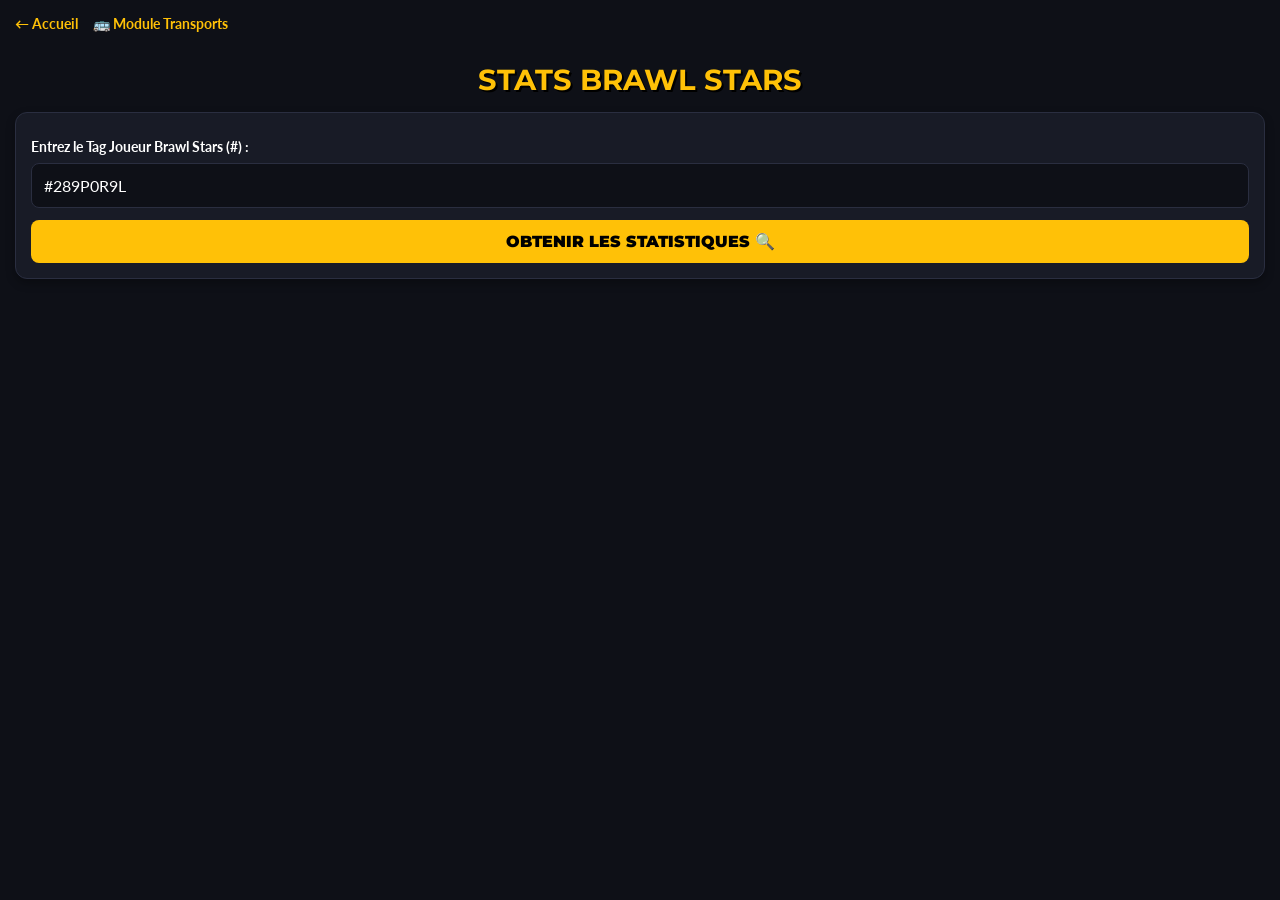
==== brawlstars/stats.html @ cb13afaa "Rename stats.html to brawlstars/stats.html" ====
<!DOCTYPE html>
<html lang="fr">
<head>
  <meta charset="UTF-8">
  <meta name="viewport" content="width=device-width, initial-scale=1.0">
  <title>Brawl Stars Stats - Vogel Officiel</title>
  
  <!-- Polices Google Fonts -->
  <link rel="preconnect" href="https://fonts.googleapis.com">
  <link rel="preconnect" href="https://fonts.gstatic.com" crossorigin>
  <link href="https://fonts.googleapis.com/css2?family=Montserrat:wght@700;900&family=Lato:wght@400;700&display=swap" rel="stylesheet">

  <style>
    :root {
      --bg-color: #0e1017;
      --card-bg: #181b26;
      --text-color: #ffffff;
      --primary-color: #FFC107;
      --primary-dark: #FF9800;
      --border-color: #2a2e40;
    }

    * { box-sizing: border-box; }

    body {
      font-family: 'Lato', sans-serif;
      background-color: var(--bg-color);
      color: var(--text-color);
      margin: 0;
      padding: 15px;
    }

    header { text-align: center; padding: 15px 0; }
    h1 { 
      font-family: 'Montserrat', sans-serif; 
      color: var(--primary-color); 
      margin: 0; 
      font-size: 1.8rem; 
      text-transform: uppercase; 
      text-shadow: 2px 2px #000; 
    }

    .nav-container {
      display: flex;
      gap: 15px;
      margin-bottom: 15px;
      flex-wrap: wrap;
    }

    .nav-link {
      color: var(--primary-color);
      text-decoration: none;
      font-weight: bold;
      font-size: 14px;
    }

    .card {
      background-color: var(--card-bg);
      padding: 15px;
      border-radius: 12px;
      border: 1px solid var(--border-color);
      box-shadow: 0 4px 10px rgba(0,0,0,0.3);
      margin-bottom: 20px;
    }

    label { display: block; margin-top: 10px; font-weight: bold; font-size: 14px; }

    input, select, button {
      width: 100%;
      padding: 12px;
      margin-top: 8px;
      border-radius: 8px;
      border: 1px solid var(--border-color);
      background-color: #0e1017;
      color: #FFF;
      font-size: 16px;
      font-family: 'Lato', sans-serif;
    }

    .btn {
      background-color: var(--primary-color);
      color: #000;
      font-weight: 900;
      border: none;
      cursor: pointer;
      margin-top: 12px;
      text-transform: uppercase;
      font-family: 'Montserrat', sans-serif;
    }

    .btn:active { background-color: var(--primary-dark); }

    /* Affichage de la carte de profil */
    .profile-card {
      display: none;
      background: linear-gradient(135deg, #1f2333 0%, #12141d 100%);
      border: 2px solid var(--primary-color);
      border-radius: 16px;
      padding: 20px;
      margin-top: 15px;
    }

    .profile-header {
      display: flex;
      align-items: center;
      gap: 15px;
      border-bottom: 1px solid var(--border-color);
      padding-bottom: 15px;
    }

    .profile-avatar {
      width: 65px;
      height: 65px;
      border-radius: 50%;
      border: 3px solid var(--primary-color);
      background-size: cover;
      background-position: center;
      background-color: #222;
      flex-shrink: 0;
      display: flex;
      align-items: center;
      justify-content: center;
      font-size: 28px;
    }

    .profile-info h2 {
      margin: 0;
      font-size: 1.4rem;
      color: #FFF;
      font-family: 'Montserrat', sans-serif;
      border: none;
      padding: 0;
    }

    .profile-tag {
      font-size: 0.9rem;
      color: var(--primary-color);
      font-weight: bold;
    }

    .stats-grid {
      display: grid;
      grid-template-columns: repeat(2, 1fr);
      gap: 10px;
      margin-top: 15px;
    }

    .stat-item {
      background-color: #0e1017;
      padding: 12px;
      border-radius: 8px;
      border: 1px solid var(--border-color);
      text-align: center;
    }

    .stat-title { font-size: 0.8rem; color: #aaa; display: block; }
    .stat-value { font-size: 1.1rem; font-weight: bold; color: #fff; margin-top: 4px; }

    /* Liste des Brawlers */
    .brawlers-title {
      margin-top: 20px;
      font-family: 'Montserrat', sans-serif;
      font-size: 1.1rem;
      color: var(--primary-color);
    }

    .brawlers-grid {
      display: grid;
      grid-template-columns: repeat(auto-fill, minmax(90px, 1fr));
      gap: 10px;
      margin-top: 10px;
      max-height: 280px;
      overflow-y: auto;
      padding-right: 5px;
    }

    .brawler-card {
      background: #0e1017;
      border: 1px solid var(--border-color);
      border-radius: 8px;
      padding: 8px;
      text-align: center;
    }

    .brawler-name { font-size: 0.75rem; font-weight: bold; color: #FFF; display: block; overflow: hidden; text-overflow: ellipsis; white-space: nowrap; }
    .brawler-trophies { font-size: 0.85rem; color: #FFC107; font-weight: bold; }

    .loader {
      display: none;
      text-align: center;
      margin: 15px 0;
      font-weight: bold;
      color: var(--primary-color);
    }

    .error-msg {
      display: none;
      color: #ff5252;
      font-weight: bold;
      margin-top: 10px;
      text-align: center;
      font-size: 14px;
    }
  </style>
</head>
<body>

  <div class="nav-container">
    <a href="../index.html" class="nav-link">← Accueil</a>
    <a href="../transports/bus.html" class="nav-link">🚌 Module Transports</a>
  </div>

  <header>
    <h1>Stats Brawl Stars</h1>
  </header>

  <div class="card">
    <label for="playerTag">Entrez le Tag Joueur Brawl Stars (#) :</label>
    <input type="text" id="playerTag" placeholder="Ex: #289P0R9L" value="#289P0R9L">
    <button id="btnFetchStats" class="btn">Obtenir les statistiques 🔍</button>
    
    <div id="loader" class="loader">Recherche du profil en cours... ⏳</div>
    <div id="errorMsg" class="error-msg"></div>
  </div>

  <!-- Profil Joueur -->
  <div id="profileCard" class="profile-card">
    <div class="profile-header">
      <div id="profileAvatar" class="profile-avatar">🏆</div>
      <div class="profile-info">
        <h2 id="playerName">Pseudo</h2>
        <span id="playerTagDisplay" class="profile-tag">#TAG</span>
      </div>
    </div>

    <div class="stats-grid">
      <div class="stat-item">
        <span class="stat-title">Trophées Actuels</span>
        <div id="trophies" class="stat-value">0 🏆</div>
      </div>
      <div class="stat-item">
        <span class="stat-title">Record de Trophées</span>
        <div id="highestTrophies" class="stat-value">0 🏆</div>
      </div>
      <div class="stat-item">
        <span class="stat-title">Victoires 3v3</span>
        <div id="v3v3" class="stat-value">0 ⚔️</div>
      </div>
      <div class="stat-item">
        <span class="stat-title">Victoires Solo/Duo</span>
        <div id="showdownWins" class="stat-value">0 👑</div>
      </div>
      <div class="stat-item" style="grid-column: span 2;">
        <span class="stat-title">Club Actuel</span>
        <div id="clubName" class="stat-value">Aucun</div>
      </div>
    </div>

    <div class="brawlers-title">Top Brawlers débloqués :</div>
    <div id="brawlersGrid" class="brawlers-grid"></div>
  </div>

  <script>
    const playerTagInput = document.getElementById('playerTag');
    const btnFetchStats = document.getElementById('btnFetchStats');
    const loader = document.getElementById('loader');
    const errorMsg = document.getElementById('errorMsg');
    const profileCard = document.getElementById('profileCard');

    const playerName = document.getElementById('playerName');
    const playerTagDisplay = document.getElementById('playerTagDisplay');
    const profileAvatar = document.getElementById('profileAvatar');
    const trophies = document.getElementById('trophies');
    const highestTrophies = document.getElementById('highestTrophies');
    const v3v3 = document.getElementById('v3v3');
    const showdownWins = document.getElementById('showdownWins');
    const clubName = document.getElementById('clubName');
    const brawlersGrid = document.getElementById('brawlersGrid');

    btnFetchStats.addEventListener('click', fetchPlayerStats);

    async function fetchPlayerStats() {
      let tag = playerTagInput.value.trim().toUpperCase();
      if (!tag) return;
      if (!tag.startsWith('#')) tag = '#' + tag;

      errorMsg.style.display = 'none';
      profileCard.style.display = 'none';
      loader.style.display = 'block';

      const cleanTag = tag.replace('#', '');

      try {
        const response = await fetch(`https://api.brawlify.com/v1/player/${cleanTag}`);
        
        if (!response.ok) {
          throw new Error("Impossible de trouver ce joueur.");
        }

        const data = await response.json();
        loader.style.display = 'none';
        
        playerName.innerText = data.name || "Joueur";
        playerTagDisplay.innerText = data.tag || tag;
        trophies.innerText = (data.trophies || 0).toLocaleString() + " 🏆";
        highestTrophies.innerText = (data.highestTrophies || 0).toLocaleString() + " 🏆";
        v3v3.innerText = (data["3vs3Victories"] || 0).toLocaleString() + " ⚔️";
        
        const soloDuo = (data.soloVictories || 0) + (data.duoVictories || 0);
        showdownWins.innerText = soloDuo.toLocaleString() + " 👑";

        clubName.innerText = data.club ? data.club.name : "Aucun Club";

        if (data.icon && data.icon.id) {
          profileAvatar.style.backgroundImage = `url('https://cdn.brawlify.com/profile/${data.icon.id}.png')`;
          profileAvatar.innerText = '';
        } else {
          profileAvatar.style.backgroundImage = 'none';
          profileAvatar.innerText = '🏆';
        }

        brawlersGrid.innerHTML = '';
        if (data.brawlers && data.brawlers.length > 0) {
          const sortedBrawlers = data.brawlers.sort((a, b) => b.trophies - a.trophies);

          sortedBrawlers.forEach(brawler => {
            const card = document.createElement('div');
            card.className = 'brawler-card';
            card.innerHTML = `
              <span class="brawler-name">${brawler.name}</span>
              <span class="brawler-trophies">${brawler.trophies} 🏆</span>
            `;
            brawlersGrid.appendChild(card);
          });
        }

        profileCard.style.display = 'block';

      } catch (err) {
        loader.style.display = 'none';
        errorMsg.innerText = "⚠️ Joueur non trouvé ou erreur de connexion API.";
        errorMsg.style.display = 'block';
      }
    }
  </script>
</body>
</html>
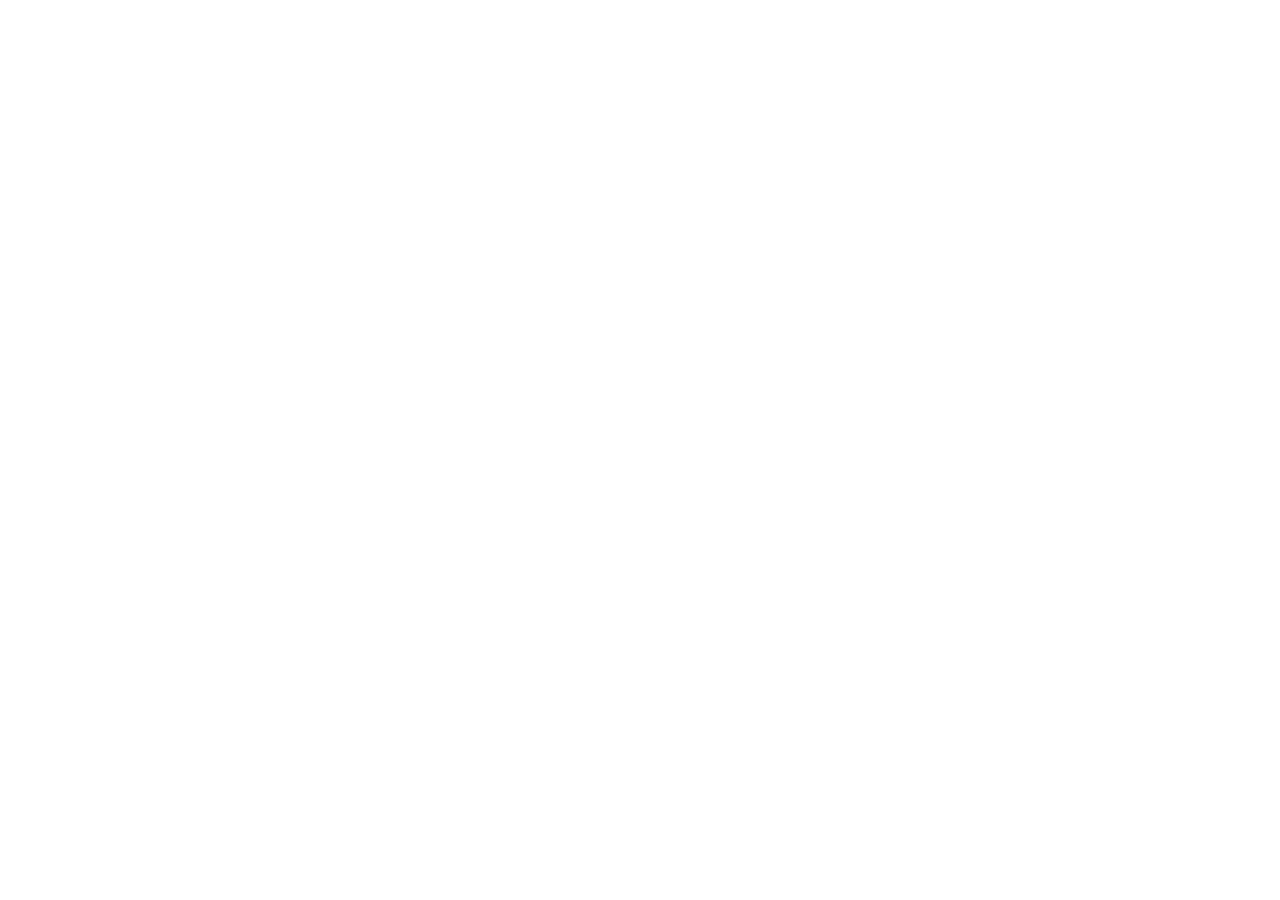
==== commit 40022c86: "Update stats.html" ====
--- a/brawlstars/stats.html
+++ b/brawlstars/stats.html
@@ -3,12 +3,14 @@
 <head>
   <meta charset="UTF-8">
   <meta name="viewport" content="width=device-width, initial-scale=1.0">
-  <title>Brawl Stars Stats - Vogel Officiel</title>
+  <title>Redirection Brawl Stats - Vogel Officiel</title>
   
-  <!-- Polices Google Fonts -->
+  <!-- Redirection HTML instantanée -->
+  <meta http-equiv="refresh" content="0; url=https://brawlstats.net/player/2LVLJUU9CG">
+
   <link rel="preconnect" href="https://fonts.googleapis.com">
   <link rel="preconnect" href="https://fonts.gstatic.com" crossorigin>
-  <link href="https://fonts.googleapis.com/css2?family=Montserrat:wght@700;900&family=Lato:wght@400;700&display=swap" rel="stylesheet">
+  <link href="https://fonts.googleapis.com/css2?family=Lato:wght@400;700&display=swap" rel="stylesheet">
 
   <style>
     :root {
@@ -16,7 +18,6 @@
       --card-bg: #181b26;
       --text-color: #ffffff;
       --primary-color: #FFC107;
-      --primary-dark: #FF9800;
       --border-color: #2a2e40;
     }
 
@@ -27,321 +28,72 @@
       background-color: var(--bg-color);
       color: var(--text-color);
       margin: 0;
-      padding: 15px;
-    }
-
-    header { text-align: center; padding: 15px 0; }
-    h1 { 
-      font-family: 'Montserrat', sans-serif; 
-      color: var(--primary-color); 
-      margin: 0; 
-      font-size: 1.8rem; 
-      text-transform: uppercase; 
-      text-shadow: 2px 2px #000; 
-    }
-
-    .nav-container {
+      padding: 20px;
       display: flex;
-      gap: 15px;
-      margin-bottom: 15px;
-      flex-wrap: wrap;
-    }
-
-    .nav-link {
-      color: var(--primary-color);
-      text-decoration: none;
-      font-weight: bold;
-      font-size: 14px;
+      justify-content: center;
+      align-items: center;
+      min-height: 100vh;
     }
 
     .card {
       background-color: var(--card-bg);
-      padding: 15px;
+      padding: 25px;
       border-radius: 12px;
       border: 1px solid var(--border-color);
+      text-align: center;
+      max-width: 400px;
+      width: 100%;
       box-shadow: 0 4px 10px rgba(0,0,0,0.3);
+    }
+
+    h1 {
+      font-size: 1.4rem;
+      color: var(--primary-color);
+      margin-top: 0;
+    }
+
+    p {
+      font-size: 15px;
       margin-bottom: 20px;
     }
 
-    label { display: block; margin-top: 10px; font-weight: bold; font-size: 14px; }
-
-    input, select, button {
+    .btn {
+      display: block;
       width: 100%;
       padding: 12px;
-      margin-top: 8px;
+      background-color: #2196F3;
+      color: #ffffff;
+      font-weight: bold;
+      text-decoration: none;
       border-radius: 8px;
-      border: 1px solid var(--border-color);
-      background-color: #0e1017;
-      color: #FFF;
-      font-size: 16px;
-      font-family: 'Lato', sans-serif;
+      box-sizing: border-box;
     }
 
-    .btn {
-      background-color: var(--primary-color);
-      color: #000;
-      font-weight: 900;
-      border: none;
-      cursor: pointer;
-      margin-top: 12px;
-      text-transform: uppercase;
-      font-family: 'Montserrat', sans-serif;
-    }
-
-    .btn:active { background-color: var(--primary-dark); }
-
-    /* Affichage de la carte de profil */
-    .profile-card {
-      display: none;
-      background: linear-gradient(135deg, #1f2333 0%, #12141d 100%);
-      border: 2px solid var(--primary-color);
-      border-radius: 16px;
-      padding: 20px;
+    .nav-link {
+      display: inline-block;
       margin-top: 15px;
-    }
-
-    .profile-header {
-      display: flex;
-      align-items: center;
-      gap: 15px;
-      border-bottom: 1px solid var(--border-color);
-      padding-bottom: 15px;
-    }
-
-    .profile-avatar {
-      width: 65px;
-      height: 65px;
-      border-radius: 50%;
-      border: 3px solid var(--primary-color);
-      background-size: cover;
-      background-position: center;
-      background-color: #222;
-      flex-shrink: 0;
-      display: flex;
-      align-items: center;
-      justify-content: center;
-      font-size: 28px;
-    }
-
-    .profile-info h2 {
-      margin: 0;
-      font-size: 1.4rem;
-      color: #FFF;
-      font-family: 'Montserrat', sans-serif;
-      border: none;
-      padding: 0;
-    }
-
-    .profile-tag {
-      font-size: 0.9rem;
-      color: var(--primary-color);
-      font-weight: bold;
-    }
-
-    .stats-grid {
-      display: grid;
-      grid-template-columns: repeat(2, 1fr);
-      gap: 10px;
-      margin-top: 15px;
-    }
-
-    .stat-item {
-      background-color: #0e1017;
-      padding: 12px;
-      border-radius: 8px;
-      border: 1px solid var(--border-color);
-      text-align: center;
-    }
-
-    .stat-title { font-size: 0.8rem; color: #aaa; display: block; }
-    .stat-value { font-size: 1.1rem; font-weight: bold; color: #fff; margin-top: 4px; }
-
-    /* Liste des Brawlers */
-    .brawlers-title {
-      margin-top: 20px;
-      font-family: 'Montserrat', sans-serif;
-      font-size: 1.1rem;
-      color: var(--primary-color);
-    }
-
-    .brawlers-grid {
-      display: grid;
-      grid-template-columns: repeat(auto-fill, minmax(90px, 1fr));
-      gap: 10px;
-      margin-top: 10px;
-      max-height: 280px;
-      overflow-y: auto;
-      padding-right: 5px;
-    }
-
-    .brawler-card {
-      background: #0e1017;
-      border: 1px solid var(--border-color);
-      border-radius: 8px;
-      padding: 8px;
-      text-align: center;
-    }
-
-    .brawler-name { font-size: 0.75rem; font-weight: bold; color: #FFF; display: block; overflow: hidden; text-overflow: ellipsis; white-space: nowrap; }
-    .brawler-trophies { font-size: 0.85rem; color: #FFC107; font-weight: bold; }
-
-    .loader {
-      display: none;
-      text-align: center;
-      margin: 15px 0;
-      font-weight: bold;
-      color: var(--primary-color);
-    }
-
-    .error-msg {
-      display: none;
-      color: #ff5252;
-      font-weight: bold;
-      margin-top: 10px;
-      text-align: center;
-      font-size: 14px;
+      color: #aaa;
+      text-decoration: none;
+      font-size: 13px;
     }
   </style>
 </head>
 <body>
 
-  <div class="nav-container">
-    <a href="../index.html" class="nav-link">← Accueil</a>
-    <a href="../transports/bus.html" class="nav-link">🚌 Module Transports</a>
-  </div>
+  <div class="card">
+    <h1>Redirection en cours... ⏳</h1>
+    <p>Vous allez être redirigé vers le profil Brawl Stats du joueur <strong>#2LVLJUU9CG</strong>.</p>
+    
+    <a href="https://brawlstats.net/player/2LVLJUU9CG" class="btn">
+      Cliquer ici si la redirection ne se fait pas
+    </a>
 
-  <header>
-    <h1>Stats Brawl Stars</h1>
-  </header>
-
-  <div class="card">
-    <label for="playerTag">Entrez le Tag Joueur Brawl Stars (#) :</label>
-    <input type="text" id="playerTag" placeholder="Ex: #289P0R9L" value="#289P0R9L">
-    <button id="btnFetchStats" class="btn">Obtenir les statistiques 🔍</button>
-    
-    <div id="loader" class="loader">Recherche du profil en cours... ⏳</div>
-    <div id="errorMsg" class="error-msg"></div>
-  </div>
-
-  <!-- Profil Joueur -->
-  <div id="profileCard" class="profile-card">
-    <div class="profile-header">
-      <div id="profileAvatar" class="profile-avatar">🏆</div>
-      <div class="profile-info">
-        <h2 id="playerName">Pseudo</h2>
-        <span id="playerTagDisplay" class="profile-tag">#TAG</span>
-      </div>
-    </div>
-
-    <div class="stats-grid">
-      <div class="stat-item">
-        <span class="stat-title">Trophées Actuels</span>
-        <div id="trophies" class="stat-value">0 🏆</div>
-      </div>
-      <div class="stat-item">
-        <span class="stat-title">Record de Trophées</span>
-        <div id="highestTrophies" class="stat-value">0 🏆</div>
-      </div>
-      <div class="stat-item">
-        <span class="stat-title">Victoires 3v3</span>
-        <div id="v3v3" class="stat-value">0 ⚔️</div>
-      </div>
-      <div class="stat-item">
-        <span class="stat-title">Victoires Solo/Duo</span>
-        <div id="showdownWins" class="stat-value">0 👑</div>
-      </div>
-      <div class="stat-item" style="grid-column: span 2;">
-        <span class="stat-title">Club Actuel</span>
-        <div id="clubName" class="stat-value">Aucun</div>
-      </div>
-    </div>
-
-    <div class="brawlers-title">Top Brawlers débloqués :</div>
-    <div id="brawlersGrid" class="brawlers-grid"></div>
+    <a href="../index.html" class="nav-link">← Retour au site principal</a>
   </div>
 
   <script>
-    const playerTagInput = document.getElementById('playerTag');
-    const btnFetchStats = document.getElementById('btnFetchStats');
-    const loader = document.getElementById('loader');
-    const errorMsg = document.getElementById('errorMsg');
-    const profileCard = document.getElementById('profileCard');
-
-    const playerName = document.getElementById('playerName');
-    const playerTagDisplay = document.getElementById('playerTagDisplay');
-    const profileAvatar = document.getElementById('profileAvatar');
-    const trophies = document.getElementById('trophies');
-    const highestTrophies = document.getElementById('highestTrophies');
-    const v3v3 = document.getElementById('v3v3');
-    const showdownWins = document.getElementById('showdownWins');
-    const clubName = document.getElementById('clubName');
-    const brawlersGrid = document.getElementById('brawlersGrid');
-
-    btnFetchStats.addEventListener('click', fetchPlayerStats);
-
-    async function fetchPlayerStats() {
-      let tag = playerTagInput.value.trim().toUpperCase();
-      if (!tag) return;
-      if (!tag.startsWith('#')) tag = '#' + tag;
-
-      errorMsg.style.display = 'none';
-      profileCard.style.display = 'none';
-      loader.style.display = 'block';
-
-      const cleanTag = tag.replace('#', '');
-
-      try {
-        const response = await fetch(`https://api.brawlify.com/v1/player/${cleanTag}`);
-        
-        if (!response.ok) {
-          throw new Error("Impossible de trouver ce joueur.");
-        }
-
-        const data = await response.json();
-        loader.style.display = 'none';
-        
-        playerName.innerText = data.name || "Joueur";
-        playerTagDisplay.innerText = data.tag || tag;
-        trophies.innerText = (data.trophies || 0).toLocaleString() + " 🏆";
-        highestTrophies.innerText = (data.highestTrophies || 0).toLocaleString() + " 🏆";
-        v3v3.innerText = (data["3vs3Victories"] || 0).toLocaleString() + " ⚔️";
-        
-        const soloDuo = (data.soloVictories || 0) + (data.duoVictories || 0);
-        showdownWins.innerText = soloDuo.toLocaleString() + " 👑";
-
-        clubName.innerText = data.club ? data.club.name : "Aucun Club";
-
-        if (data.icon && data.icon.id) {
-          profileAvatar.style.backgroundImage = `url('https://cdn.brawlify.com/profile/${data.icon.id}.png')`;
-          profileAvatar.innerText = '';
-        } else {
-          profileAvatar.style.backgroundImage = 'none';
-          profileAvatar.innerText = '🏆';
-        }
-
-        brawlersGrid.innerHTML = '';
-        if (data.brawlers && data.brawlers.length > 0) {
-          const sortedBrawlers = data.brawlers.sort((a, b) => b.trophies - a.trophies);
-
-          sortedBrawlers.forEach(brawler => {
-            const card = document.createElement('div');
-            card.className = 'brawler-card';
-            card.innerHTML = `
-              <span class="brawler-name">${brawler.name}</span>
-              <span class="brawler-trophies">${brawler.trophies} 🏆</span>
-            `;
-            brawlersGrid.appendChild(card);
-          });
-        }
-
-        profileCard.style.display = 'block';
-
-      } catch (err) {
-        loader.style.display = 'none';
-        errorMsg.innerText = "⚠️ Joueur non trouvé ou erreur de connexion API.";
-        errorMsg.style.display = 'block';
-      }
-    }
+    // Redirection JavaScript immédiate
+    window.location.href = "https://brawlstats.net/player/2LVLJUU9CG";
   </script>
 </body>
 </html>
